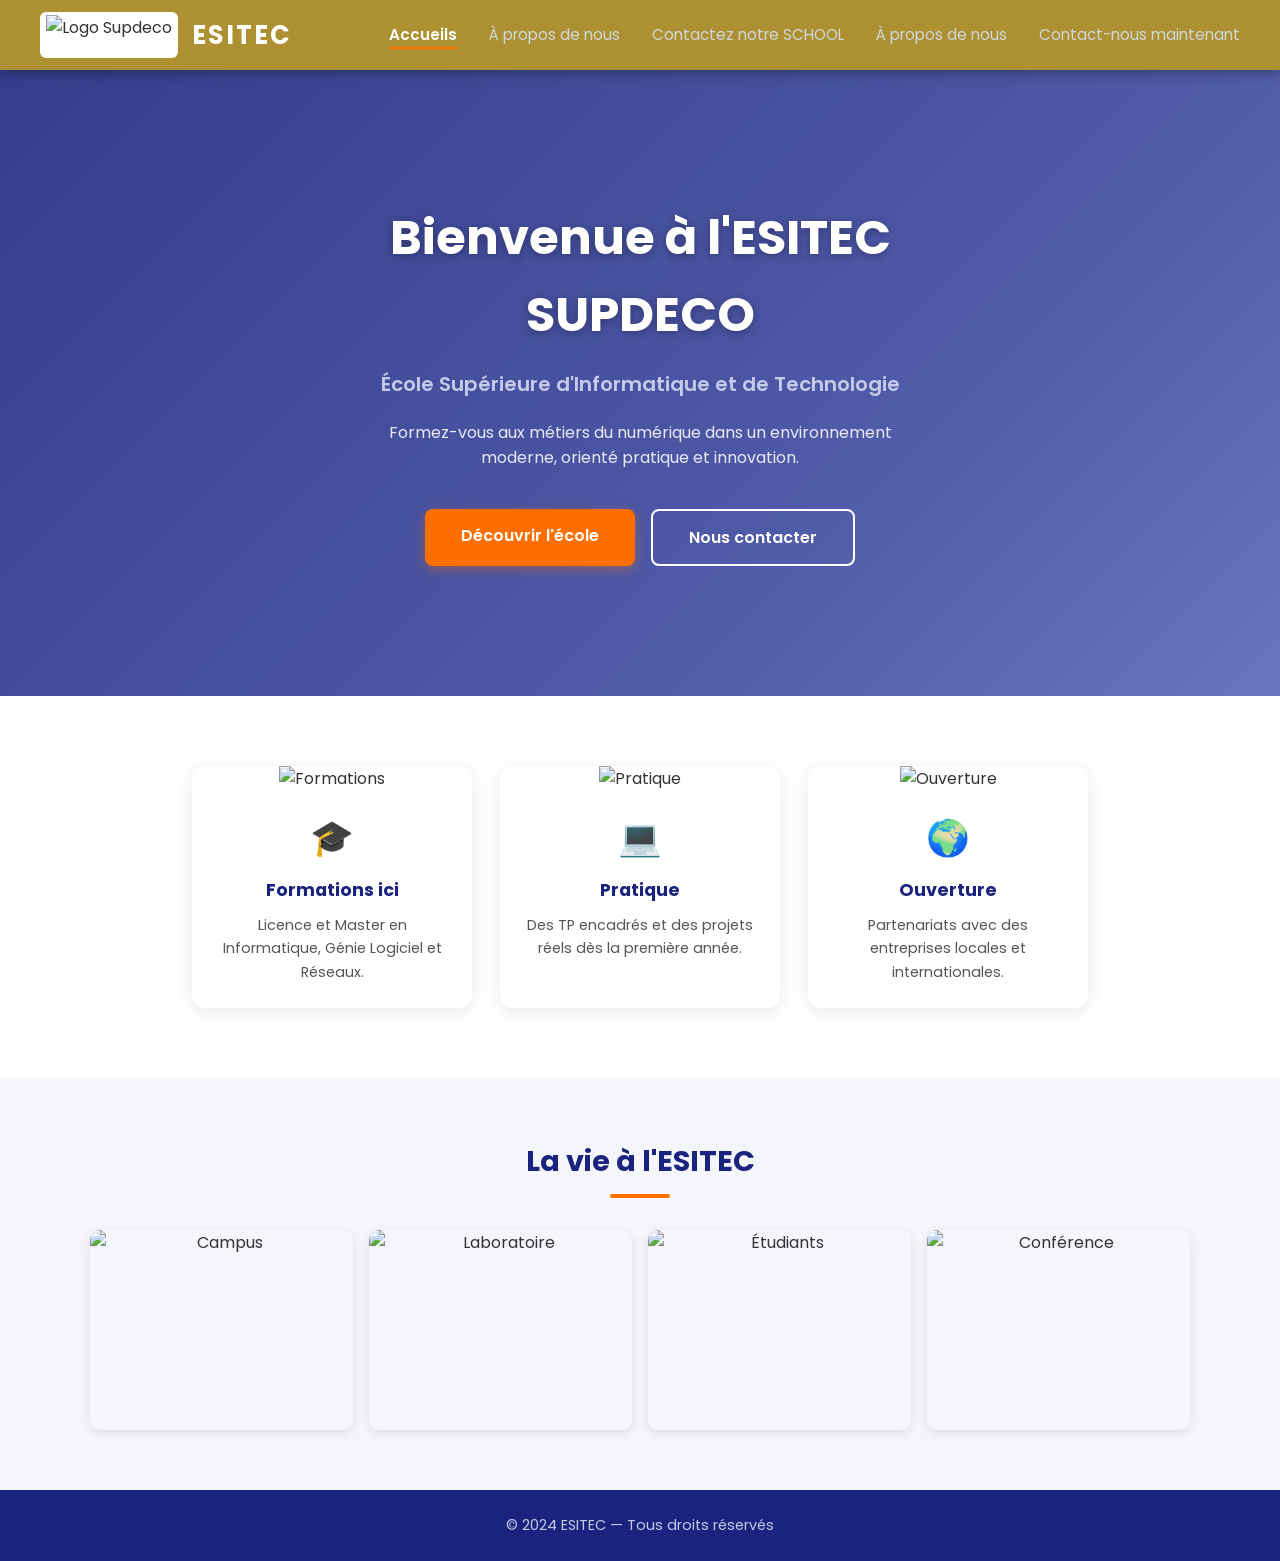
==== formation.html @ f5b5ee87 "Ajoutes des fichiers de formatios" ====
<!DOCTYPE html>
<html lang="fr">
<head>
  <meta charset="UTF-8" />
  <meta name="viewport" content="width=device-width, initial-scale=1.0"/>
  <title>NOD FORMATIONS</title>
  <link rel="stylesheet" href="style.css" />
</head>
<body>

  <header>
    <nav>
      <div class="logo-group">
        <img src="https://www.supdeco.sn/wp-content/uploads/2021/03/Logo-Supdeco-Dakar.png" alt="Logo Supdeco" class="logo-supdeco" />
        <span class="logo">ESITEC</span>
      </div>
      <ul>
        <li><a href="index.html" class="active">Accueils</a></li>
        <li><a href="about.html">À propos de nous</a></li>
        <li><a href="contact.html">Contactez notre SCHOOL</a></li>
        <li><a href="about.html">À propos de nous</a></li>
        <li><a href="contact.html">Contact-nous maintenant </a></li>
      </ul>
    </nav>
  </header>

  <main>
    <section class="hero">
      <div class="hero-overlay">
        <h1>Bienvenue à l'ESITEC SUPDECO</h1>
        <p class="subtitle">École Supérieure d'Informatique et de Technologie</p>
        <p class="description">
          Formez-vous aux métiers du numérique dans un environnement moderne,
          orienté pratique et innovation.
        </p>
        <div class="hero-btns">
          <a href="about.html" class="btn">Découvrir l'école</a>
          <a href="contact.html" class="btn btn-outline">Nous contacter</a>
        </div>
      </div>
    </section>

    <section class="features">
      <div class="card">
        <img src="https://images.unsplash.com/photo-1523050854058-8df90110c9f1?w=400&q=80" alt="Formations" class="card-img" />
        <span class="icon">🎓</span>
        <h3>Formations ici</h3>
        <p>Licence et Master en Informatique, Génie Logiciel et Réseaux.</p>
      </div>
      <div class="card">
        <img src="https://images.unsplash.com/photo-1517694712202-14dd9538aa97?w=400&q=80" alt="Pratique" class="card-img" />
        <span class="icon">💻</span>
        <h3>Pratique</h3>
        <p>Des TP encadrés et des projets réels dès la première année.</p>
      </div>
      <div class="card">
        <img src="https://images.unsplash.com/photo-1529156069898-49953e39b3ac?w=400&q=80" alt="Ouverture" class="card-img" />
        <span class="icon">🌍</span>
        <h3>Ouverture</h3>
        <p>Partenariats avec des entreprises locales et internationales.</p>
      </div>
    </section>

    <section class="gallery">
      <h2 class="gallery-title">La vie à l'ESITEC</h2>
      <div class="gallery-grid">
        <img src="https://images.unsplash.com/photo-1498243691581-b145c3f54a5a?w=600&q=80" alt="Campus" />
        <img src="https://images.unsplash.com/photo-1581093458791-9d42e3c7e117?w=600&q=80" alt="Laboratoire" />
        <img src="https://images.unsplash.com/photo-1521737711867-e3b97375f902?w=600&q=80" alt="Étudiants" />
        <img src="https://images.unsplash.com/photo-1544531585-9847b68c8c86?w=600&q=80" alt="Conférence" />
      </div>
    </section>
  </main>

  <footer>
    <p>&copy; 2024 ESITEC — Tous droits réservés</p>
  </footer>

</body>
</html>
---- style.css ----
/* =============================================
   ESITEC — Feuille de style principale
   Q2 : modifier background-color du header
        #1a237e  →  #006064
   ============================================= */

@import url('https://fonts.googleapis.com/css2?family=Poppins:wght@400;600;700&display=swap');

* { margin: 0; padding: 0; box-sizing: border-box; }

body {
  font-family: 'Poppins', 'Segoe UI', Tahoma, Geneva, Verdana, sans-serif;
  color: #333;
  background-color: #f4f6fb;
  line-height: 1.6;
}

/* ── Navigation ── */
header {
  background-color: #ad9031;  /* Q2 : changer cette valeur */
  padding: 0 40px;
  position: sticky;
  top: 0;
  z-index: 100;
  box-shadow: 0 2px 12px rgba(0,0,0,0.35);
}

nav {
  display: flex;
  justify-content: space-between;
  align-items: center;
  height: 70px;
}

.logo-group {
  display: flex;
  align-items: center;
  gap: 14px;
}

.logo-supdeco {
  height: 46px;
  width: auto;
  object-fit: contain;
  background: white;
  border-radius: 6px;
  padding: 3px 6px;
}

.logo {
  font-size: 1.6rem;
  font-weight: 700;
  color: #ffffff;
  letter-spacing: 2px;
}

nav ul { list-style: none; display: flex; gap: 32px; }
nav ul li a {
  color: #cfd8dc;
  text-decoration: none;
  font-size: 0.95rem;
  transition: color 0.2s;
  position: relative;
  padding-bottom: 4px;
}
nav ul li a::after {
  content: '';
  position: absolute;
  bottom: 0; left: 0;
  width: 0; height: 2px;
  background: #ff6f00;
  transition: width 0.25s;
}
nav ul li a:hover::after, nav ul li a.active::after { width: 100%; }
nav ul li a:hover, nav ul li a.active { color: #ffffff; font-weight: 600; }

/* ── Hero ── */
.hero {
  background: linear-gradient(135deg, rgba(26,35,126,0.88) 0%, rgba(40,53,147,0.82) 60%, rgba(57,73,171,0.75) 100%),
              url('https://images.unsplash.com/photo-1562774053-701939374585?w=1400&q=80') center/cover no-repeat;
  color: white;
  text-align: center;
  padding: 130px 40px;
  min-height: 520px;
  display: flex;
  align-items: center;
  justify-content: center;
}

.hero-overlay {
  max-width: 700px;
}

.hero h1 { font-size: 3rem; margin-bottom: 14px; font-weight: 700; text-shadow: 0 2px 8px rgba(0,0,0,0.3); }
.hero .subtitle { font-size: 1.25rem; color: #c5cae9; margin-bottom: 20px; font-weight: 600; }
.hero .description { max-width: 580px; margin: 0 auto 38px; font-size: 1rem; color: #e8eaf6; }

.hero-btns { display: flex; gap: 16px; justify-content: center; flex-wrap: wrap; }

.btn {
  display: inline-block;
  background-color: #ff6f00;
  color: white;
  padding: 14px 36px;
  border-radius: 8px;
  text-decoration: none;
  font-weight: 600;
  font-size: 1rem;
  transition: background-color 0.2s, transform 0.15s;
  box-shadow: 0 4px 12px rgba(255,111,0,0.35);
}
.btn:hover { background-color: #e65100; transform: translateY(-2px); }

.btn-outline {
  background-color: transparent;
  border: 2px solid #ffffff;
  box-shadow: none;
}
.btn-outline:hover { background-color: rgba(255,255,255,0.15); transform: translateY(-2px); }

/* ── Cards ── */
.features {
  display: flex;
  gap: 28px;
  padding: 70px 40px;
  justify-content: center;
  flex-wrap: wrap;
  background: #ffffff;
}

.card {
  background: #fff;
  border-radius: 14px;
  overflow: hidden;
  width: 280px;
  text-align: center;
  box-shadow: 0 4px 20px rgba(0,0,0,0.09);
  transition: transform 0.25s, box-shadow 0.25s;
}
.card:hover { transform: translateY(-6px); box-shadow: 0 10px 30px rgba(0,0,0,0.14); }

.card-img {
  width: 100%;
  height: 160px;
  object-fit: cover;
}

.card .icon { font-size: 2.2rem; display: block; margin: 18px 0 10px; }
.card h3 { font-size: 1.1rem; color: #1a237e; margin-bottom: 10px; font-weight: 700; }
.card p { font-size: 0.9rem; color: #555; padding: 0 20px 24px; }

/* ── Galerie ── */
.gallery {
  padding: 60px 40px;
  background: #f4f6fb;
  text-align: center;
}

.gallery-title {
  font-size: 1.8rem;
  color: #1a237e;
  margin-bottom: 32px;
  font-weight: 700;
  position: relative;
  display: inline-block;
}
.gallery-title::after {
  content: '';
  display: block;
  width: 60px;
  height: 4px;
  background: #ff6f00;
  margin: 10px auto 0;
  border-radius: 2px;
}

.gallery-grid {
  display: grid;
  grid-template-columns: repeat(auto-fit, minmax(250px, 1fr));
  gap: 16px;
  max-width: 1100px;
  margin: 0 auto;
}

.gallery-grid img {
  width: 100%;
  height: 200px;
  object-fit: cover;
  border-radius: 10px;
  box-shadow: 0 3px 12px rgba(0,0,0,0.1);
  transition: transform 0.3s, box-shadow 0.3s;
}
.gallery-grid img:hover { transform: scale(1.04); box-shadow: 0 8px 24px rgba(0,0,0,0.18); }

/* ── Footer ── */
footer {
  background: #1a237e;
  color: #c5cae9;
  text-align: center;
  padding: 24px 40px;
  font-size: 0.9rem;
}

/* ── Pages internes ── */
.page-hero {
  background: linear-gradient(135deg, rgba(26,35,126,0.92) 0%, rgba(57,73,171,0.85) 100%),
              url('https://images.unsplash.com/photo-1571260899304-425eee4c7efc?w=1200&q=80') center/cover no-repeat;
  color: white;
  text-align: center;
  padding: 80px 40px;
}
.page-hero h1 { font-size: 2.4rem; font-weight: 700; }
.page-hero p { color: #c5cae9; margin-top: 10px; font-size: 1.1rem; }

.content { max-width: 800px; margin: 50px auto; padding: 0 40px; }
.content h2 { color: #1a237e; font-size: 1.5rem; margin: 32px 0 12px; border-left: 4px solid #ff6f00; padding-left: 12px; }
.content p { font-size: 1rem; color: #444; margin-bottom: 16px; }

/* ── Formulaire Contact ── */
.form-group { margin-bottom: 20px; }
.form-group label { display: block; font-weight: 600; margin-bottom: 6px; color: #1a237e; font-size: 0.9rem; }
.form-group input, .form-group textarea {
  width: 100%;
  padding: 12px 16px;
  border: 1.5px solid #ddd;
  border-radius: 8px;
  font-size: 1rem;
  font-family: inherit;
  transition: border-color 0.2s, box-shadow 0.2s;
  background: #fafafa;
}
.form-group input:focus, .form-group textarea:focus {
  outline: none;
  border-color: #1a237e;
  box-shadow: 0 0 0 3px rgba(26,35,126,0.12);
  background: #fff;
}
.form-group textarea { min-height: 140px; resize: vertical; }

/* ── Formulaire ── */
.form-group { margin-bottom: 20px; }
.form-group label { display: block; font-weight: 600; margin-bottom: 6px; color: #333; }
.form-group input, .form-group textarea {
  width: 100%; padding: 12px 16px;
  border: 1.5px solid #ccc; border-radius: 6px;
  font-size: 1rem; font-family: inherit;
  transition: border-color 0.2s;
}
.form-group input:focus, .form-group textarea:focus { outline: none; border-color: #1a237e; }
.form-group textarea { height: 130px; resize: vertical; }

/* ── Footer ── */
footer { background-color: #1a237e; color: #c5cae9; text-align: center; padding: 24px; font-size: 0.9rem; }
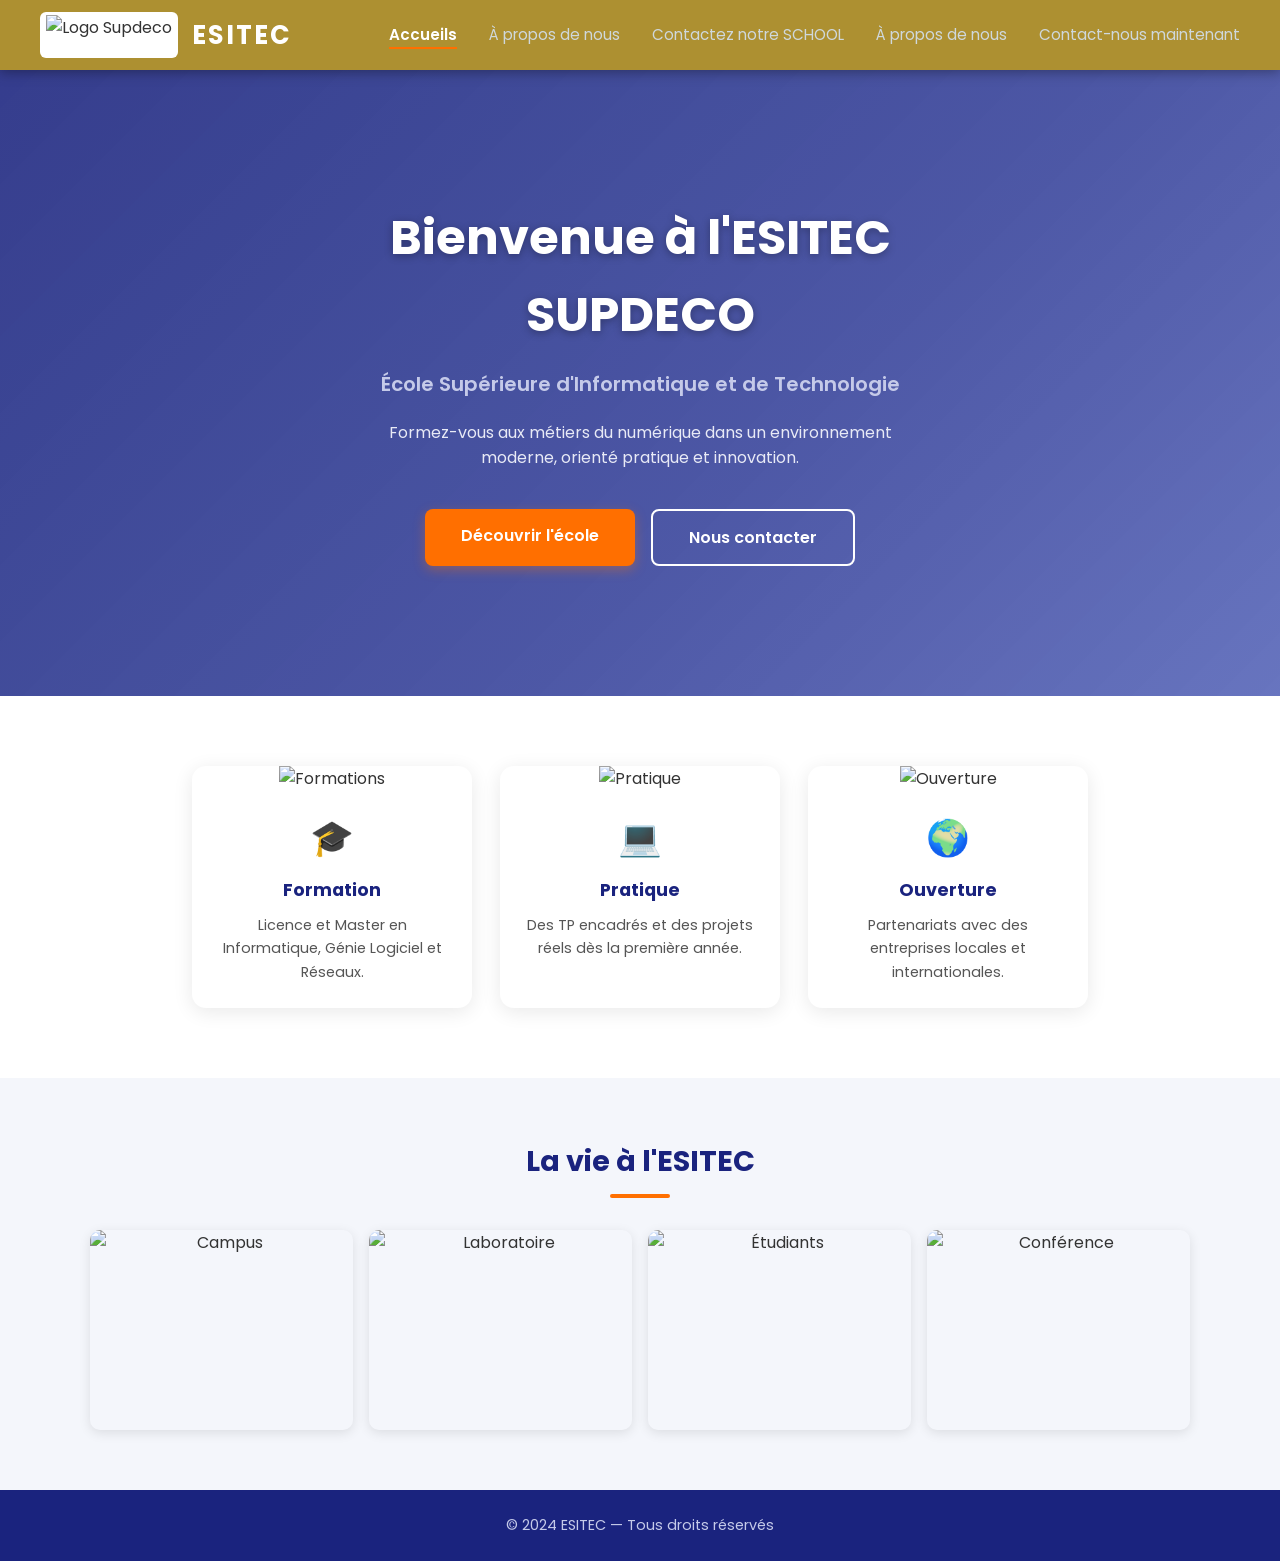
==== commit b0ccbeda: "modification index et contactss" ====
--- a/formation.html
+++ b/formation.html
@@ -3,7 +3,7 @@
 <head>
   <meta charset="UTF-8" />
   <meta name="viewport" content="width=device-width, initial-scale=1.0"/>
-  <title>NOD FORMATIONS</title>
+  <title>Formations chez supdeco</title>
   <link rel="stylesheet" href="style.css" />
 </head>
 <body>
@@ -44,7 +44,7 @@
       <div class="card">
         <img src="https://images.unsplash.com/photo-1523050854058-8df90110c9f1?w=400&q=80" alt="Formations" class="card-img" />
         <span class="icon">🎓</span>
-        <h3>Formations ici</h3>
+        <h3>Formation</h3>
         <p>Licence et Master en Informatique, Génie Logiciel et Réseaux.</p>
       </div>
       <div class="card">
